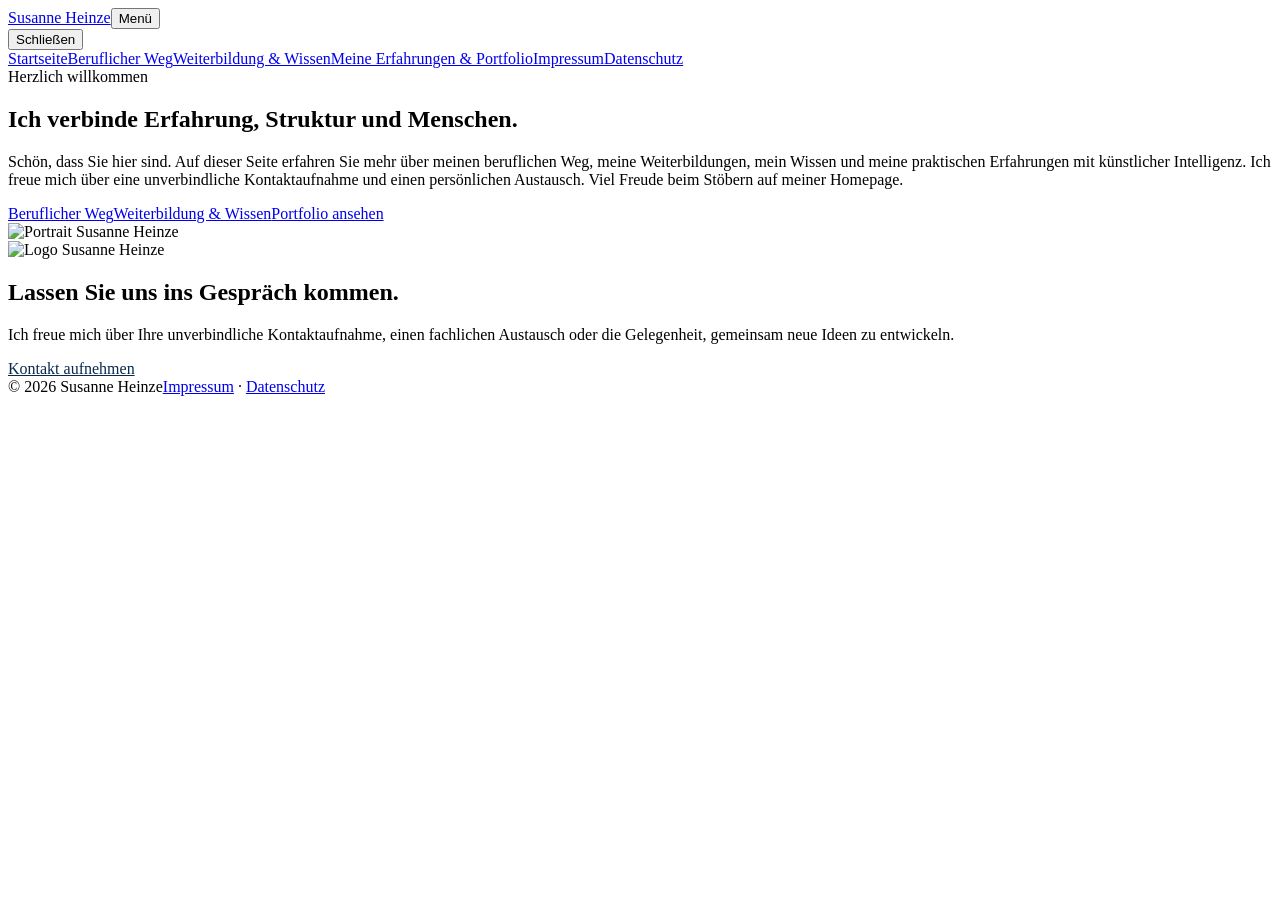
==== index.html @ efc88194 "Add index.html" ====
<!doctype html><html lang="de"><head><meta charset="utf-8"><meta name="viewport" content="width=device-width,initial-scale=1"><title>Susanne Heinze | KI Consultant · Agiles Management · Team Lead · Einkaufserfahrung</title><link rel="stylesheet" href="style.css"></head><body>
<header class="topbar"><div class="wrap nav"><a class="brand" href="index.html">Susanne Heinze</a><button class="menu-btn">Menü</button></div></header>
<div class="menu"><button class="menu-close">Schließen</button><nav class="menu-inner"><a href="index.html">Startseite</a><a href="beruflicher-weg.html">Beruflicher Weg</a><a href="weiterbildung-wissen.html">Weiterbildung & Wissen</a><a href="portfolio.html">Meine Erfahrungen & Portfolio</a><a href="impressum.html">Impressum</a><a href="datenschutz.html">Datenschutz</a></nav></div>
<main><section class="hero"><div class="wrap hero-grid"><div><div class="eyebrow">Herzlich willkommen</div><h1>Ich verbinde Erfahrung, Struktur und Menschen.</h1><p class="lead">Schön, dass Sie hier sind. Auf dieser Seite erfahren Sie mehr über meinen beruflichen Weg, meine Weiterbildungen, mein Wissen und meine praktischen Erfahrungen mit künstlicher Intelligenz. Ich freue mich über eine unverbindliche Kontaktaufnahme und einen persönlichen Austausch. Viel Freude beim Stöbern auf meiner Homepage.</p><div class="actions"><a class="btn primary" href="beruflicher-weg.html">Beruflicher Weg</a><a class="btn" href="weiterbildung-wissen.html">Weiterbildung & Wissen</a><a class="btn" href="portfolio.html">Portfolio ansehen</a></div></div><div><img class="portrait" src="https://susanneheinze.lovable.app/__l5e/assets-v1/b642bbb5-7b15-474d-9967-d802c486cff0/portrait-office.png" alt="Portrait Susanne Heinze"></div></div></section>
<section class="logo-panel"><div class="wrap"><div class="logo-card"><img src="https://susanneheinze.lovable.app/__l5e/assets-v1/46e57a17-e044-46ff-ab31-edcc85e6ad73/logo-neu.png" alt="Logo Susanne Heinze"></div></div></section>
<section class="cta"><div class="wrap"><h2>Lassen Sie uns ins Gespräch kommen.</h2><p>Ich freue mich über Ihre unverbindliche Kontaktaufnahme, einen fachlichen Austausch oder die Gelegenheit, gemeinsam neue Ideen zu entwickeln.</p><div class="actions"><a class="btn primary" style="background:white;color:#08284f;border-color:white" href="mailto:susanneheinzeprivat@gmail.com">Kontakt aufnehmen</a></div></div></section></main>
<footer class="footer"><div class="wrap row"><span>© 2026 Susanne Heinze</span><span><a href="impressum.html">Impressum</a> · <a href="datenschutz.html">Datenschutz</a></span></div></footer><script src="script.js"></script></body></html>
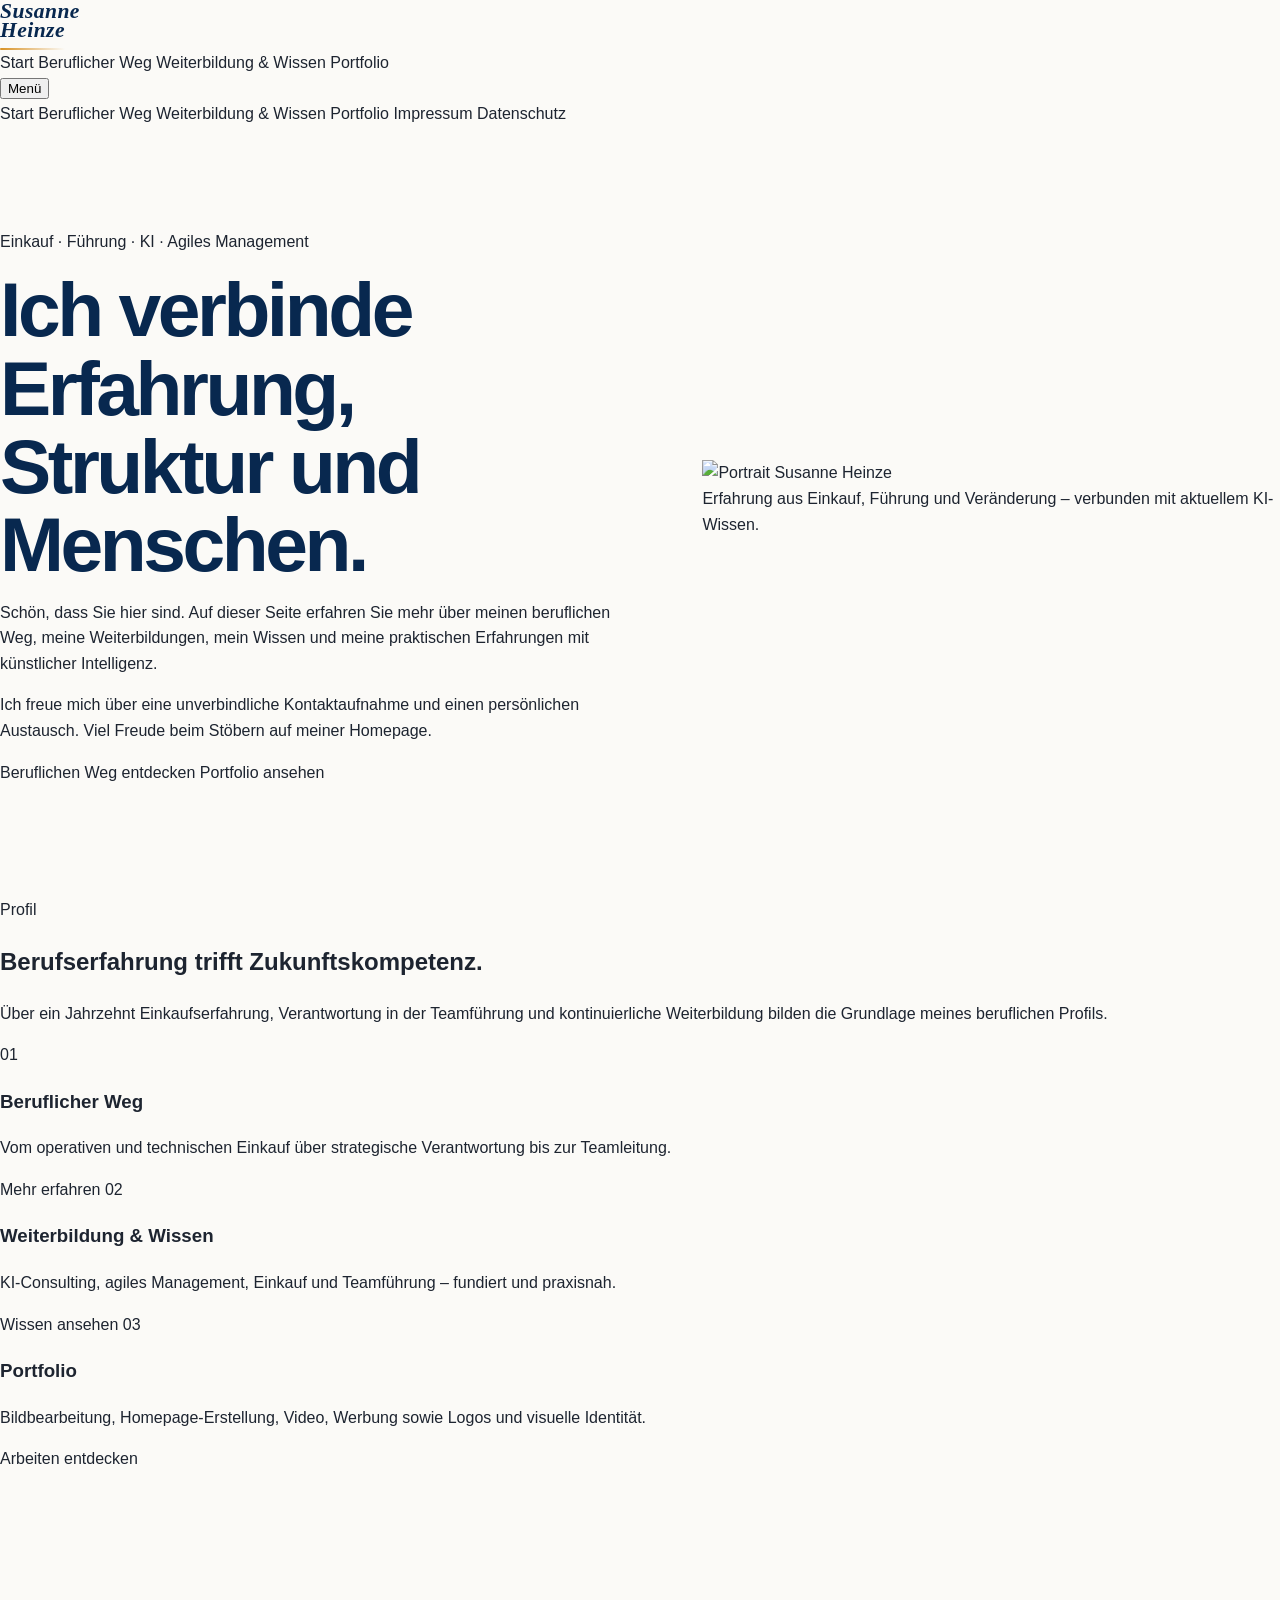
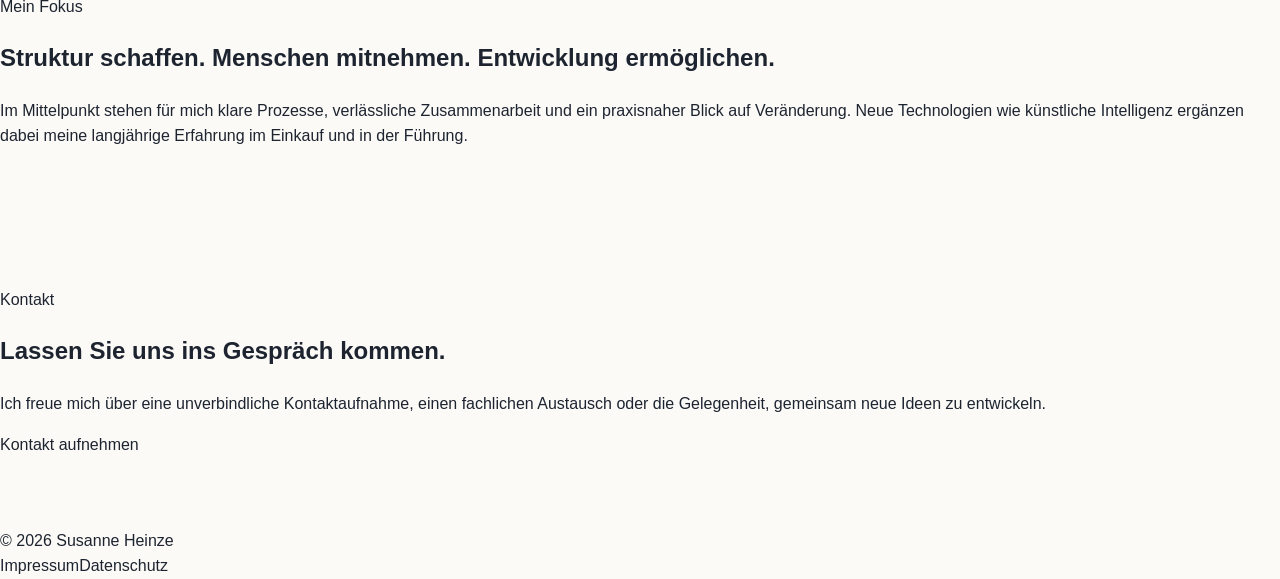
==== commit 66dd9693: "Aktuelle V2 uebernehmen: index.html" ====
--- a/index.html
+++ b/index.html
@@ -1,7 +1,118 @@
-<!doctype html><html lang="de"><head><meta charset="utf-8"><meta name="viewport" content="width=device-width,initial-scale=1"><title>Susanne Heinze | KI Consultant · Agiles Management · Team Lead · Einkaufserfahrung</title><link rel="stylesheet" href="style.css"></head><body>
-<header class="topbar"><div class="wrap nav"><a class="brand" href="index.html">Susanne Heinze</a><button class="menu-btn">Menü</button></div></header>
-<div class="menu"><button class="menu-close">Schließen</button><nav class="menu-inner"><a href="index.html">Startseite</a><a href="beruflicher-weg.html">Beruflicher Weg</a><a href="weiterbildung-wissen.html">Weiterbildung & Wissen</a><a href="portfolio.html">Meine Erfahrungen & Portfolio</a><a href="impressum.html">Impressum</a><a href="datenschutz.html">Datenschutz</a></nav></div>
-<main><section class="hero"><div class="wrap hero-grid"><div><div class="eyebrow">Herzlich willkommen</div><h1>Ich verbinde Erfahrung, Struktur und Menschen.</h1><p class="lead">Schön, dass Sie hier sind. Auf dieser Seite erfahren Sie mehr über meinen beruflichen Weg, meine Weiterbildungen, mein Wissen und meine praktischen Erfahrungen mit künstlicher Intelligenz. Ich freue mich über eine unverbindliche Kontaktaufnahme und einen persönlichen Austausch. Viel Freude beim Stöbern auf meiner Homepage.</p><div class="actions"><a class="btn primary" href="beruflicher-weg.html">Beruflicher Weg</a><a class="btn" href="weiterbildung-wissen.html">Weiterbildung & Wissen</a><a class="btn" href="portfolio.html">Portfolio ansehen</a></div></div><div><img class="portrait" src="https://susanneheinze.lovable.app/__l5e/assets-v1/b642bbb5-7b15-474d-9967-d802c486cff0/portrait-office.png" alt="Portrait Susanne Heinze"></div></div></section>
-<section class="logo-panel"><div class="wrap"><div class="logo-card"><img src="https://susanneheinze.lovable.app/__l5e/assets-v1/46e57a17-e044-46ff-ab31-edcc85e6ad73/logo-neu.png" alt="Logo Susanne Heinze"></div></div></section>
-<section class="cta"><div class="wrap"><h2>Lassen Sie uns ins Gespräch kommen.</h2><p>Ich freue mich über Ihre unverbindliche Kontaktaufnahme, einen fachlichen Austausch oder die Gelegenheit, gemeinsam neue Ideen zu entwickeln.</p><div class="actions"><a class="btn primary" style="background:white;color:#08284f;border-color:white" href="mailto:susanneheinzeprivat@gmail.com">Kontakt aufnehmen</a></div></div></section></main>
-<footer class="footer"><div class="wrap row"><span>© 2026 Susanne Heinze</span><span><a href="impressum.html">Impressum</a> · <a href="datenschutz.html">Datenschutz</a></span></div></footer><script src="script.js"></script></body></html>+<!doctype html>
+<html lang="de">
+<head>
+  <meta charset="utf-8">
+  <meta name="viewport" content="width=device-width,initial-scale=1">
+  <meta name="description" content="Susanne Heinze – Einkauf, Teamführung, Weiterbildung, KI und Portfolio.">
+  <title>Susanne Heinze | Version 2</title>
+  <link rel="stylesheet" href="style.css">
+</head>
+<body>
+<header class="site-header">
+  <div class="shell header-inner">
+    <a class="brand" href="index.html"><span>Susanne</span> Heinze</a>
+    <nav class="desktop-nav" aria-label="Hauptnavigation">
+      <a class="active" href="index.html">Start</a>
+      <a href="beruflicher-weg.html">Beruflicher Weg</a>
+      <a href="weiterbildung-wissen.html">Weiterbildung & Wissen</a>
+      <a href="portfolio.html">Portfolio</a>
+    </nav>
+    <button class="menu-button" type="button" aria-expanded="false">Menü</button>
+  </div>
+  <div class="mobile-nav" aria-hidden="true">
+    <a href="index.html">Start</a>
+    <a href="beruflicher-weg.html">Beruflicher Weg</a>
+    <a href="weiterbildung-wissen.html">Weiterbildung & Wissen</a>
+    <a href="portfolio.html">Portfolio</a>
+    <a href="impressum.html">Impressum</a>
+    <a href="datenschutz.html">Datenschutz</a>
+  </div>
+</header>
+
+<main>
+  <section class="hero">
+    <div class="shell hero-grid">
+      <div class="hero-copy reveal">
+        <p class="kicker">Einkauf · Führung · KI · Agiles Management</p>
+        <h1>Ich verbinde Erfahrung, Struktur und Menschen.</h1>
+        <p class="hero-text">Schön, dass Sie hier sind. Auf dieser Seite erfahren Sie mehr über meinen beruflichen Weg, meine Weiterbildungen, mein Wissen und meine praktischen Erfahrungen mit künstlicher Intelligenz.</p>
+        <p class="hero-text">Ich freue mich über eine unverbindliche Kontaktaufnahme und einen persönlichen Austausch. Viel Freude beim Stöbern auf meiner Homepage.</p>
+        <div class="button-row">
+          <a class="button button-primary" href="beruflicher-weg.html">Beruflichen Weg entdecken</a>
+          <a class="button button-quiet" href="portfolio.html">Portfolio ansehen</a>
+        </div>
+      </div>
+      <div class="hero-visual reveal">
+        <div class="portrait-frame">
+          <img src="https://susanneheinze.lovable.app/__l5e/assets-v1/b642bbb5-7b15-474d-9967-d802c486cff0/portrait-office.png" alt="Portrait Susanne Heinze">
+        </div>
+        <div class="hero-note">Erfahrung aus Einkauf, Führung und Veränderung – verbunden mit aktuellem KI-Wissen.</div>
+      </div>
+    </div>
+  </section>
+
+  <section class="section intro-section">
+    <div class="shell">
+      <div class="section-heading reveal">
+        <p class="kicker">Profil</p>
+        <h2>Berufserfahrung trifft Zukunftskompetenz.</h2>
+        <p>Über ein Jahrzehnt Einkaufserfahrung, Verantwortung in der Teamführung und kontinuierliche Weiterbildung bilden die Grundlage meines beruflichen Profils.</p>
+      </div>
+      <div class="editorial-grid">
+        <a class="editorial-link reveal" href="beruflicher-weg.html">
+          <span class="number">01</span>
+          <h3>Beruflicher Weg</h3>
+          <p>Vom operativen und technischen Einkauf über strategische Verantwortung bis zur Teamleitung.</p>
+          <span class="text-link">Mehr erfahren</span>
+        </a>
+        <a class="editorial-link reveal" href="weiterbildung-wissen.html">
+          <span class="number">02</span>
+          <h3>Weiterbildung & Wissen</h3>
+          <p>KI-Consulting, agiles Management, Einkauf und Teamführung – fundiert und praxisnah.</p>
+          <span class="text-link">Wissen ansehen</span>
+        </a>
+        <a class="editorial-link reveal" href="portfolio.html">
+          <span class="number">03</span>
+          <h3>Portfolio</h3>
+          <p>Bildbearbeitung, Homepage-Erstellung, Video, Werbung sowie Logos und visuelle Identität.</p>
+          <span class="text-link">Arbeiten entdecken</span>
+        </a>
+      </div>
+    </div>
+  </section>
+
+  <section class="section focus-band">
+    <div class="shell focus-grid">
+      <div class="reveal">
+        <p class="kicker light">Mein Fokus</p>
+        <h2>Struktur schaffen. Menschen mitnehmen. Entwicklung ermöglichen.</h2>
+      </div>
+      <div class="focus-copy reveal">
+        <p>Im Mittelpunkt stehen für mich klare Prozesse, verlässliche Zusammenarbeit und ein praxisnaher Blick auf Veränderung. Neue Technologien wie künstliche Intelligenz ergänzen dabei meine langjährige Erfahrung im Einkauf und in der Führung.</p>
+      </div>
+    </div>
+  </section>
+
+  <section class="section contact-section">
+    <div class="shell contact-grid">
+      <div class="reveal">
+        <p class="kicker">Kontakt</p>
+        <h2>Lassen Sie uns ins Gespräch kommen.</h2>
+      </div>
+      <div class="reveal">
+        <p>Ich freue mich über eine unverbindliche Kontaktaufnahme, einen fachlichen Austausch oder die Gelegenheit, gemeinsam neue Ideen zu entwickeln.</p>
+        <a class="button button-primary" href="mailto:susanneheinzeprivat@gmail.com">Kontakt aufnehmen</a>
+      </div>
+    </div>
+  </section>
+</main>
+
+<footer class="site-footer">
+  <div class="shell footer-inner">
+    <span>© 2026 Susanne Heinze</span>
+    <div><a href="impressum.html">Impressum</a><a href="datenschutz.html">Datenschutz</a></div>
+  </div>
+</footer>
+<script src="script.js"></script>
+</body>
+</html>
--- a/style.css
+++ b/style.css
@@ -0,0 +1 @@
+:root{--blue:#0d3b73;--blue2:#08284f;--gold:#d89124;--ink:#1d2430;--muted:#6d7480;--bg:#fbfaf7;--line:#e9e5dd;--white:#fff;--soft:#f4f7fb}*{box-sizing:border-box}html{scroll-behavior:smooth}body{margin:0;font-family:Arial,Helvetica,sans-serif;background:var(--bg);color:var(--ink);line-height:1.6}a{color:inherit;text-decoration:none}img,video{max-width:100%;display:block}.wrap{width:min(1160px,92vw);margin:auto}.topbar{position:sticky;top:0;z-index:20;background:rgba(251,250,247,.96);backdrop-filter:blur(14px);border-bottom:1px solid var(--line)}.nav{min-height:78px;display:flex;align-items:center;justify-content:space-between;gap:24px}.brand{display:inline-flex;flex-direction:column;line-height:.9;color:var(--blue2);font-family:Georgia,'Times New Roman',serif;font-size:1.35rem;font-style:italic;font-weight:700;letter-spacing:.02em}.brand::after{content:"";height:2px;width:82%;margin-top:7px;background:linear-gradient(90deg,var(--gold),transparent);border-radius:2px}.menu-btn{border:1px solid var(--blue);background:transparent;color:var(--blue);padding:11px 18px;border-radius:999px;cursor:pointer;font-weight:700}.menu{position:fixed;inset:0;background:rgba(8,40,79,.97);z-index:50;display:none;align-items:center;justify-content:center}.menu.open{display:flex}.menu-inner{display:grid;gap:16px;text-align:center}.menu a{color:white;font-size:clamp(1.3rem,2.8vw,2.4rem);font-weight:700}.menu-close{position:absolute;top:24px;right:5vw;background:none;border:1px solid #ffffff77;color:white;border-radius:999px;padding:10px 16px;cursor:pointer}.hero{padding:86px 0 60px}.hero-grid{display:grid;grid-template-columns:1.05fr .95fr;gap:64px;align-items:center}.eyebrow{text-transform:uppercase;letter-spacing:.18em;color:var(--gold);font-size:.79rem;font-weight:800}.hero h1,.page-head h1{font-size:clamp(2.8rem,6vw,5.6rem);line-height:1.02;margin:.2em 0;color:var(--blue2);letter-spacing:-.045em}.hero p.lead,.page-head p{font-size:1.15rem;color:var(--muted);max-width:780px}.portrait{border-radius:28px;box-shadow:0 22px 60px #092f5f22;aspect-ratio:4/5;object-fit:cover}.actions{display:flex;gap:14px;flex-wrap:wrap;margin-top:30px}.btn{display:inline-flex;align-items:center;justify-content:center;padding:13px 20px;border-radius:999px;border:1px solid var(--blue);font-weight:700}.btn.primary{background:var(--blue);color:white}.logo-panel{padding:58px 0}.logo-card{background:white;border:1px solid var(--line);border-radius:28px;padding:28px}.logo-card img{width:min(760px,100%);margin:auto}.cta{padding:70px 0;background:var(--blue2);color:white}.cta h2{font-size:clamp(2rem,4vw,3.8rem);margin:0 0 16px}.cta p{color:#d7dfeb;max-width:760px}.page-head{padding:70px 0 40px}.section{padding:36px 0 70px}.section-title{font-size:clamp(1.8rem,3vw,2.8rem);color:var(--blue2);margin:0 0 24px}.section-intro{color:var(--muted);max-width:820px;margin:-10px 0 28px}.timeline{display:grid;gap:18px}.item{background:white;border:1px solid var(--line);border-radius:22px;padding:26px}.item .date,.status{font-size:.82rem;font-weight:800;letter-spacing:.08em;text-transform:uppercase;color:var(--gold)}.item h3{margin:.25em 0;color:var(--blue2);font-size:1.35rem}.item ul{margin:12px 0 0;padding-left:1.2rem}.feature-img{border-radius:24px;overflow:hidden;border:1px solid var(--line)}.grid2{display:grid;grid-template-columns:1fr 1fr;gap:28px}.grid3{display:grid;grid-template-columns:repeat(3,1fr);gap:24px}.project,.knowledge-card{background:white;border:1px solid var(--line);border-radius:24px;padding:26px}.project h2,.knowledge-card h2{color:var(--blue2);margin-top:0}.project h3,.knowledge-card h3{color:var(--blue2)}.project-media{margin-top:18px;display:grid;gap:16px}.project-media.two{grid-template-columns:1fr 1fr}.project-media img{width:100%;height:100%;object-fit:cover;border-radius:18px;border:1px solid var(--line)}.poster-grid img{aspect-ratio:2/3;object-fit:cover}.video-card video{width:100%;border-radius:18px;background:#000;margin:14px 0 10px}.caption{font-size:.94rem;color:var(--muted);margin:.35rem 0 0}.course-grid{display:grid;grid-template-columns:1fr 1fr;gap:28px}.course{background:white;border:1px solid var(--line);border-radius:24px;padding:28px}.course h2{color:var(--blue2);margin:.2rem 0 8px}.course ul,.knowledge-card ul{padding-left:1.2rem}.pill{display:inline-block;border:1px solid #e5c58f;color:#8d5a0c;background:#fff9ef;padding:6px 10px;border-radius:999px;font-size:.78rem;font-weight:800;text-transform:uppercase;letter-spacing:.06em}.knowledge-band{background:var(--soft);border-top:1px solid #e6edf6;border-bottom:1px solid #e6edf6}.legal{max-width:820px}.footer{padding:28px 0;border-top:1px solid var(--line);color:var(--muted);font-size:.92rem}.footer .row{display:flex;justify-content:space-between;gap:20px;flex-wrap:wrap}.footer a{color:var(--blue)}@media(max-width:900px){.grid3{grid-template-columns:1fr 1fr}}@media(max-width:800px){.hero-grid,.grid2,.course-grid,.project-media.two{grid-template-columns:1fr}.hero{padding-top:54px}.nav{min-height:66px}.portrait{max-height:620px;width:100%}.hero h1,.page-head h1{font-size:clamp(2.5rem,12vw,4.2rem)}}@media(max-width:560px){.grid3{grid-template-columns:1fr}.project,.course,.knowledge-card,.item{padding:21px}.brand{font-size:1.12rem}}
